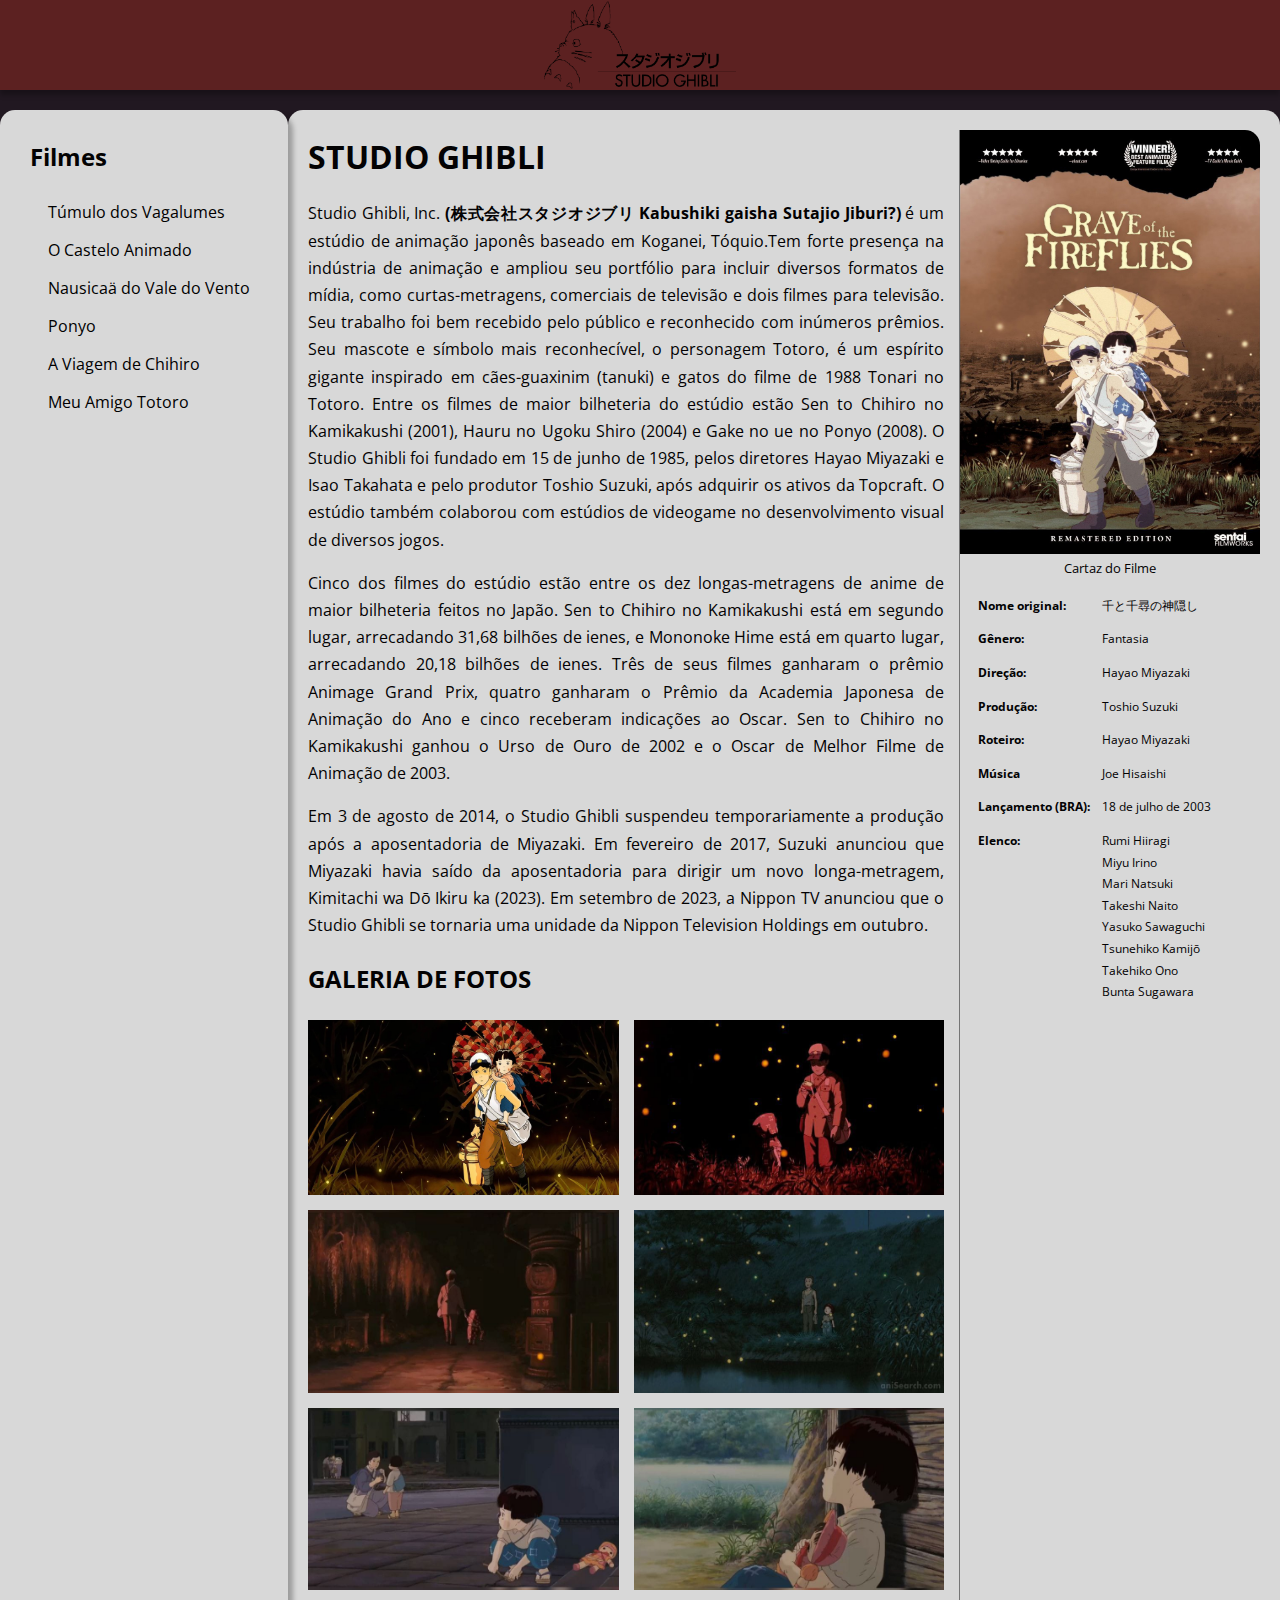
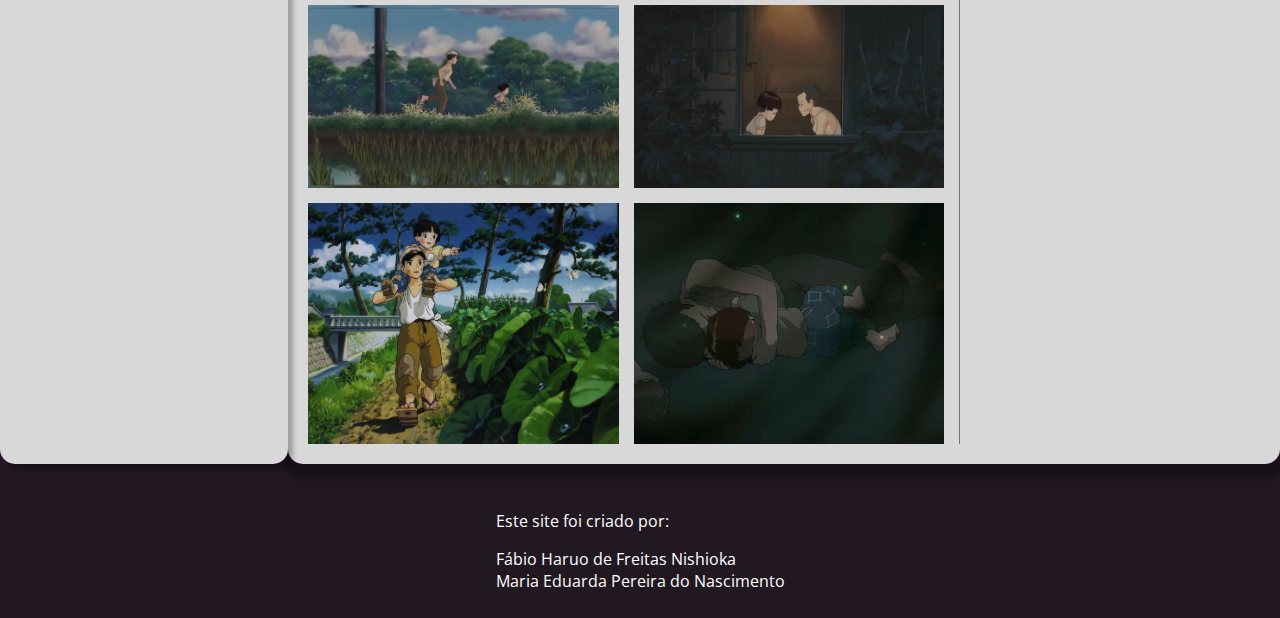
==== src/filmes/Grave-of-the-Fireflies/fireflies-grave.html @ 2c8ad787 "árvore organizada e galeria adicionada" ====
<!DOCTYPE html>
<html lang="pt-br">
<head>
    <meta charset="UTF-8">
    <meta name="viewport" content="width=device-width, initial-scale=1.0">
    <title>Pagina1</title>
    <link rel="stylesheet" href="../../styles/fireflies-grave.css">
</head>
<body>

    <header>
        <a href="../../../index.html">
            <img src="../../images/outros/logo.png" alt="">
        </a>
    </header>
    <nav>
        <!-- <button class="showFilms">Filmes</button> -->
        <h2>Filmes</h2>
        <ul>
            <li><a href="../Grave-of-the-Fireflies/fireflies-grave.html">Túmulo dos Vagalumes</a></li>
            <li><a href="../Howls-Moving-Castle/howls-moving-castle.html">O Castelo Animado</a></li>
            <li><a href="../Nausicaä/nausicaa.html">Nausicaä do Vale do Vento</a></li>
            <li><a href="../Ponyo/ponyo.html">Ponyo</a></li>
            <li><a href="../Spirited-Away/chihiro.html">A Viagem de Chihiro</a></li>
            <li><a href="../Totoro/totoro.html">Meu Amigo Totoro</a></li>
        </ul>
    </nav>
    <main>
        <article>
            <h1>STUDIO GHIBLI</h1>
            <p>
                Studio Ghibli, Inc. <strong>(株式会社スタジオジブリ Kabushiki gaisha Sutajio Jiburi?)</strong> é um estúdio de animação japonês baseado em Koganei, Tóquio.Tem forte presença na indústria de animação e ampliou seu portfólio para incluir diversos formatos de mídia, como curtas-metragens, comerciais de televisão e dois filmes para televisão. Seu trabalho foi bem recebido pelo público e reconhecido com inúmeros prêmios. Seu mascote e símbolo mais reconhecível, o personagem Totoro, é um espírito gigante inspirado em cães-guaxinim (tanuki) e gatos do filme de 1988 Tonari no Totoro. Entre os filmes de maior bilheteria do estúdio estão Sen to Chihiro no Kamikakushi (2001), Hauru no Ugoku Shiro (2004) e Gake no ue no Ponyo (2008). O Studio Ghibli foi fundado em 15 de junho de 1985, pelos diretores Hayao Miyazaki e Isao Takahata e pelo produtor Toshio Suzuki, após adquirir os ativos da Topcraft. O estúdio também colaborou com estúdios de videogame no desenvolvimento visual de diversos jogos.
            </p>
            <p>
                Cinco dos filmes do estúdio estão entre os dez longas-metragens de anime de maior bilheteria feitos no Japão. Sen to Chihiro no Kamikakushi está em segundo lugar, arrecadando 31,68 bilhões de ienes, e Mononoke Hime está em quarto lugar, arrecadando 20,18 bilhões de ienes. Três de seus filmes ganharam o prêmio Animage Grand Prix, quatro ganharam o Prêmio da Academia Japonesa de Animação do Ano e cinco receberam indicações ao Oscar. Sen to Chihiro no Kamikakushi ganhou o Urso de Ouro de 2002 e o Oscar de Melhor Filme de Animação de 2003. 
            </p>
            <p>
                Em 3 de agosto de 2014, o Studio Ghibli suspendeu temporariamente a produção após a aposentadoria de Miyazaki. Em fevereiro de 2017, Suzuki anunciou que Miyazaki havia saído da aposentadoria para dirigir um novo longa-metragem, Kimitachi wa Dō Ikiru ka (2023). Em setembro de 2023, a Nippon TV anunciou que o Studio Ghibli se tornaria uma unidade da Nippon Television Holdings em outubro. 
            </p>

            <h2>GALERIA DE FOTOS</h2>
            <div class="galeria">
                <div class="img-wrapper">
                    <img src="./imagens-do-filme/IMG-20240615-WA0070.jpg" alt="">
                </div>
                <div class="img-wrapper">
                    <img src="./imagens-do-filme/IMG-20240615-WA0071.jpg" alt="">
                </div>
                <div class="img-wrapper">
                    <img src="./imagens-do-filme/IMG-20240615-WA0073.jpg" alt="">
                </div>
                <div class="img-wrapper">
                    <img src="./imagens-do-filme/IMG-20240615-WA0074.jpg" alt="">
                </div>
                <div class="img-wrapper">
                    <img src="./imagens-do-filme/IMG-20240615-WA0075.jpg" alt="">
                </div>
                <div class="img-wrapper">
                    <img src="./imagens-do-filme/IMG-20240615-WA0076.jpg" alt="">
                </div>
                <div class="img-wrapper">
                    <img src="./imagens-do-filme/IMG-20240615-WA0077.jpg" alt="">
                </div>
                <div class="img-wrapper">
                    <img src="./imagens-do-filme/IMG-20240615-WA0078.jpg" alt="">
                </div>
                <div class="img-wrapper">
                    <img src="./imagens-do-filme/IMG-20240615-WA0072-sim.jpg" alt="">
                </div>
                <div class="img-wrapper">
                    <img src="./imagens-do-filme/IMG-20240615-WA0079.jpg" alt="">
                </div>
            </div>
        </article>
        <section class="informacoes-adicionais">
            <img src="./cartaz.jpg" alt="">
            <figcaption>Cartaz do Filme</figcaption>
            <table>
                <tr>
                    <th>Nome original:</th>
                    <td>千と千尋の神隠し</td>
                </tr>
                <tr>
                    <th>Gênero:</th>
                    <td>Fantasia</td>
                </tr>
                <tr>
                    <th>Direção:</th>
                    <td>Hayao Miyazaki</td>
                </tr>
                <tr>
                    <th>Produção:</th>
                    <td>Toshio Suzuki</td>
                </tr>
                <tr>
                    <th>Roteiro:</th>
                    <td>Hayao Miyazaki</td>
                </tr>
                <tr>
                    <th>Música</th>
                    <td>Joe Hisaishi</td>
                </tr>
                <tr>
                    <th>Lançamento (BRA):</th>
                    <td>18 de julho de 2003</td>
                </tr>
                <tr>
                    <th>Elenco:</th>
                    <td>
                        <ul>
                            <li>Rumi Hiiragi</li>
                            <li>Miyu Irino</li>
                            <li>Mari Natsuki</li>
                            <li>Takeshi Naito</li>
                            <li>Yasuko Sawaguchi</li>
                            <li>Tsunehiko Kamijō</li>
                            <li>Takehiko Ono</li>
                            <li>Bunta Sugawara </li>
                        </ul>
                    </td>
                </tr>
            </table>
        </section>
    </main>
    <footer>
        <p>Este site foi criado por:</p>
        <ul>
            <li>Fábio Haruo de Freitas Nishioka</li>
            <li>Maria Eduarda Pereira do Nascimento</li>
        </ul>
    </footer>

    <script src="script/app.js"></script>
</body>
</html>
---- src/styles/fireflies-grave.css ----
@import url('../../estilo.css');

:root {
    --header: #5C2121;
    --fundo: #211821;
    --main: #d8d8d8;
    --font-color: #030203;
}
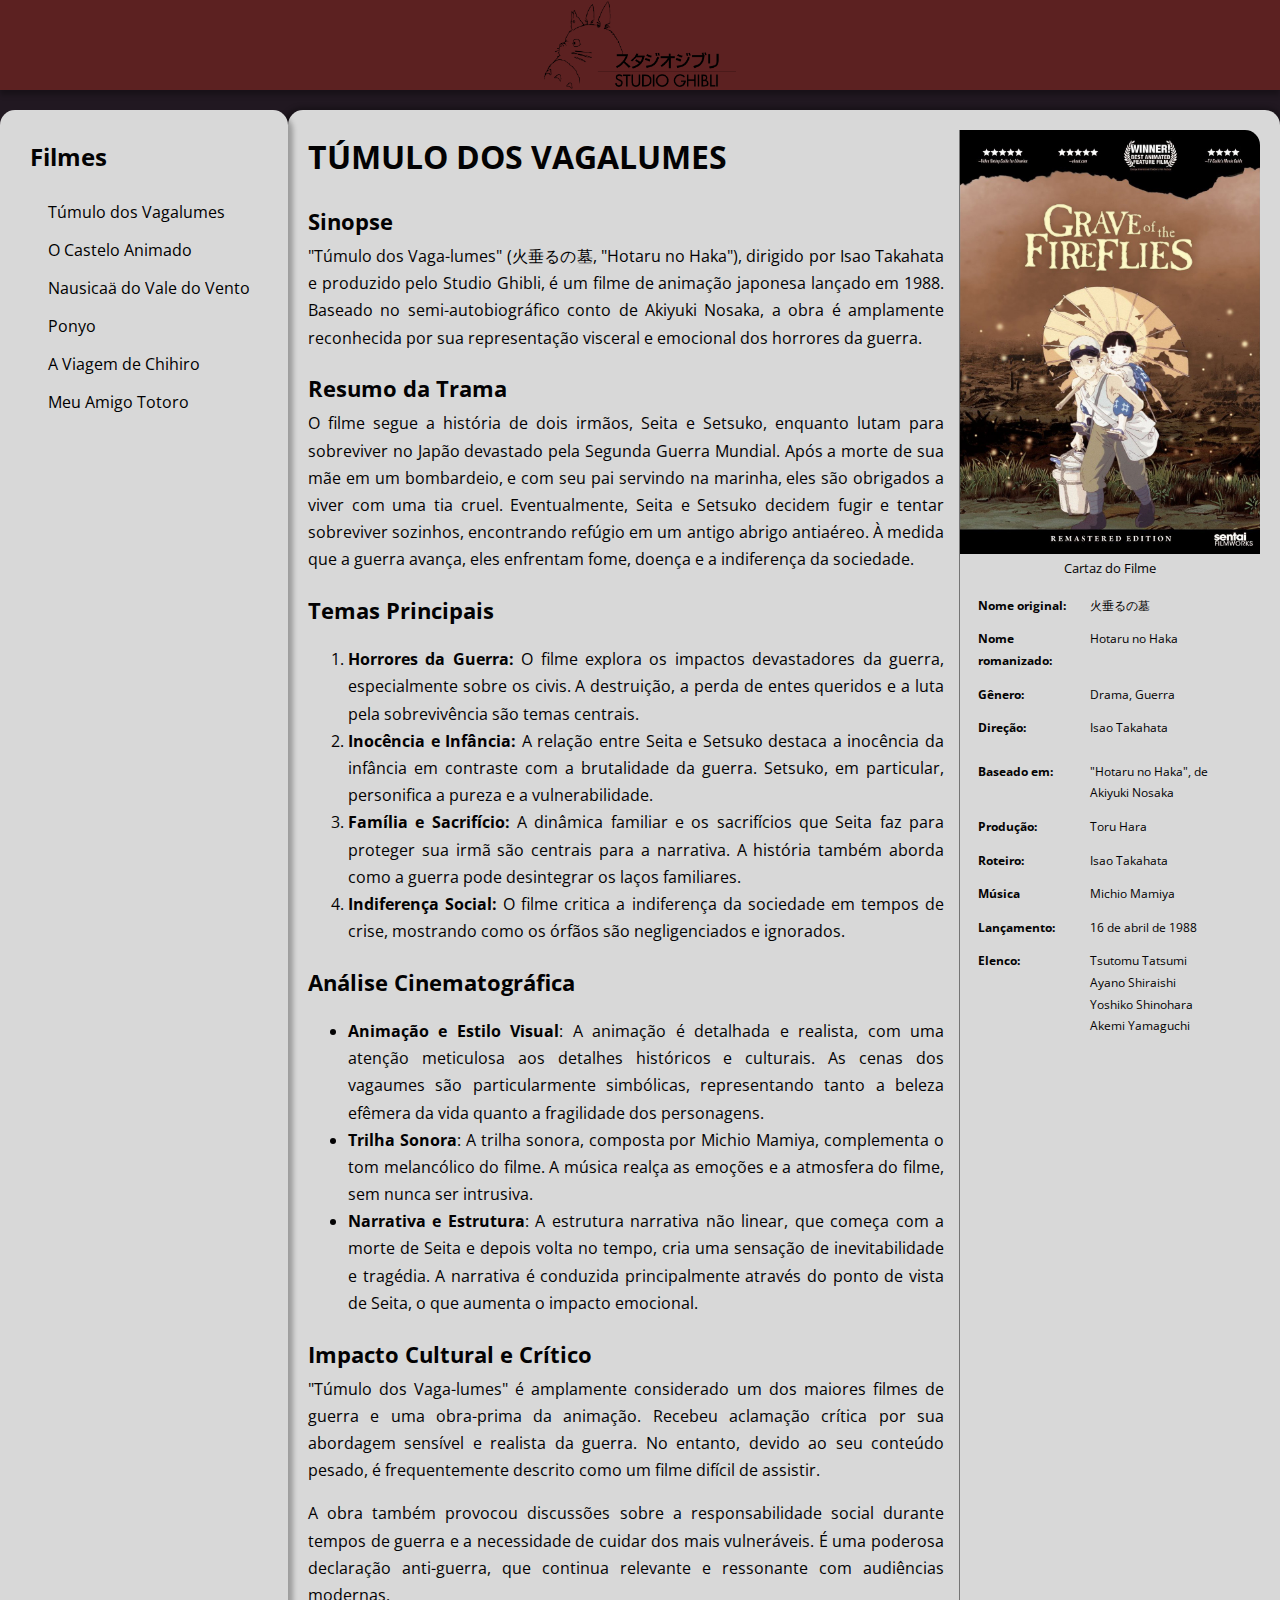
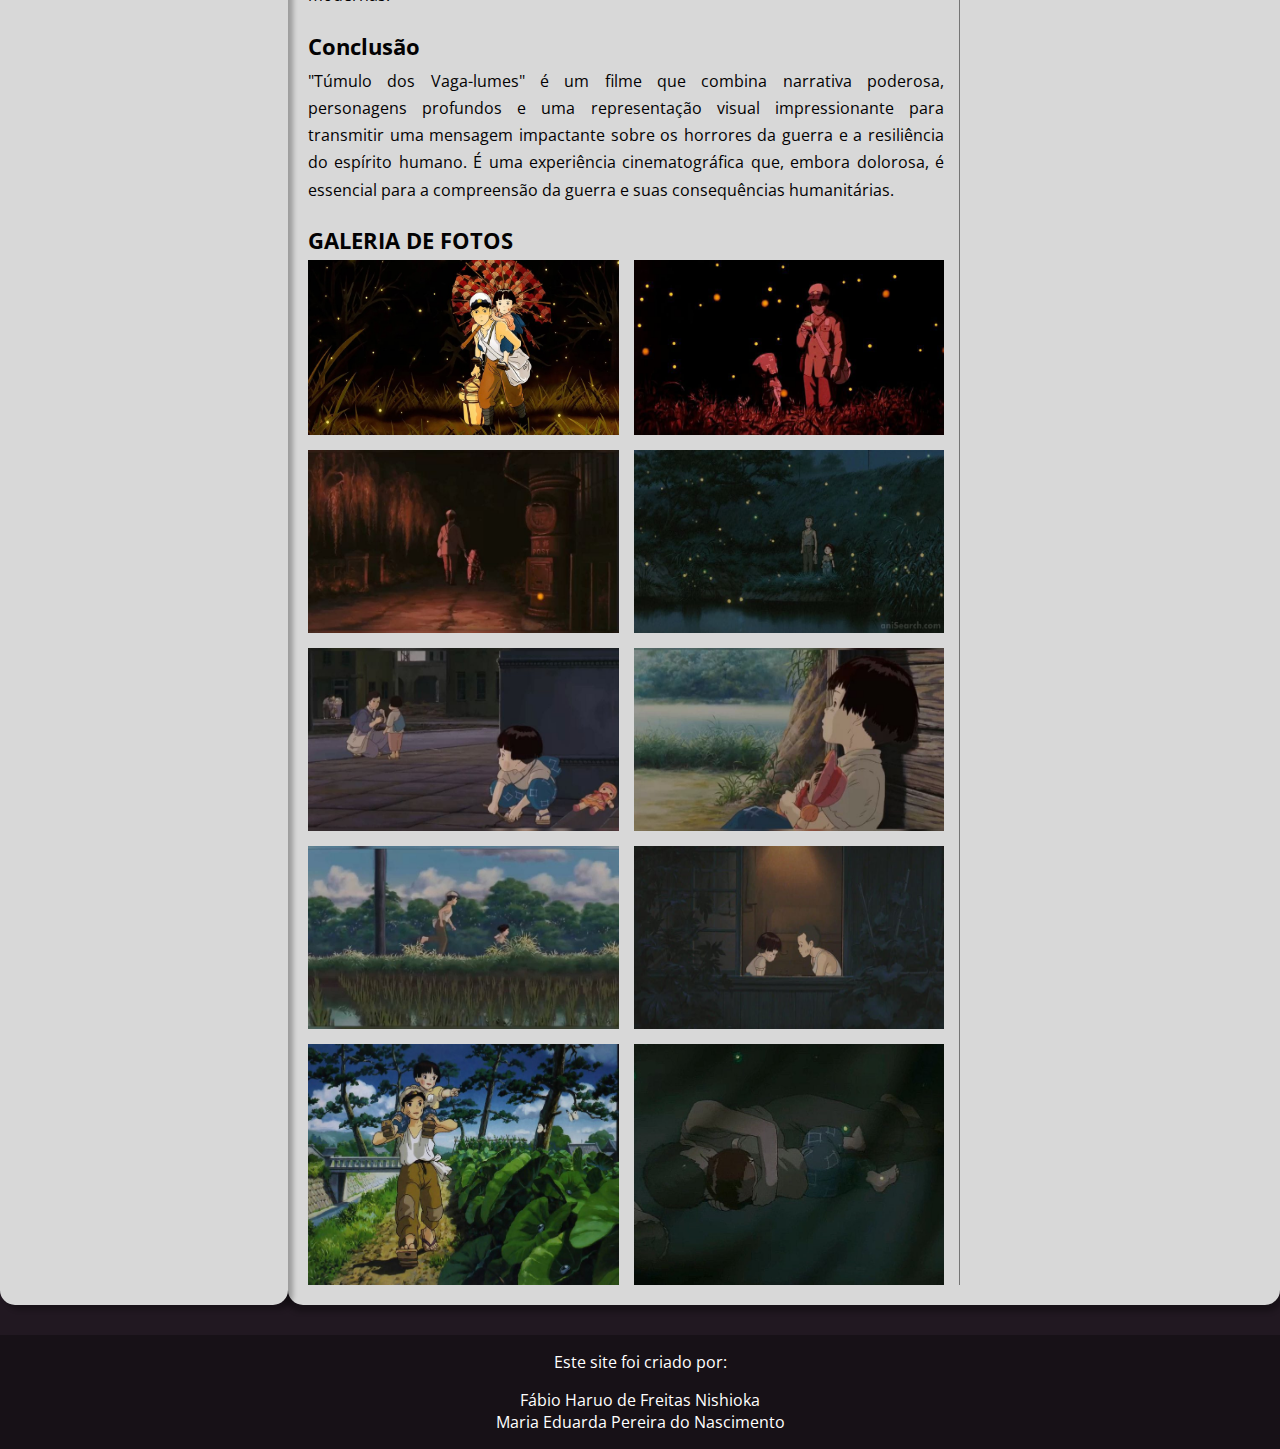
==== commit b403b420: "conteúdo finalizado" ====
--- a/src/filmes/Grave-of-the-Fireflies/fireflies-grave.html
+++ b/src/filmes/Grave-of-the-Fireflies/fireflies-grave.html
@@ -3,7 +3,7 @@
 <head>
     <meta charset="UTF-8">
     <meta name="viewport" content="width=device-width, initial-scale=1.0">
-    <title>Pagina1</title>
+    <title>Studio Ghibli | Túmulo dos Vagalumes</title>
     <link rel="stylesheet" href="../../styles/fireflies-grave.css">
 </head>
 <body>
@@ -27,16 +27,42 @@
     </nav>
     <main>
         <article>
-            <h1>STUDIO GHIBLI</h1>
+            <h1>TÚMULO DOS VAGALUMES</h1>
+            <h2>Sinopse</h2>
             <p>
-                Studio Ghibli, Inc. <strong>(株式会社スタジオジブリ Kabushiki gaisha Sutajio Jiburi?)</strong> é um estúdio de animação japonês baseado em Koganei, Tóquio.Tem forte presença na indústria de animação e ampliou seu portfólio para incluir diversos formatos de mídia, como curtas-metragens, comerciais de televisão e dois filmes para televisão. Seu trabalho foi bem recebido pelo público e reconhecido com inúmeros prêmios. Seu mascote e símbolo mais reconhecível, o personagem Totoro, é um espírito gigante inspirado em cães-guaxinim (tanuki) e gatos do filme de 1988 Tonari no Totoro. Entre os filmes de maior bilheteria do estúdio estão Sen to Chihiro no Kamikakushi (2001), Hauru no Ugoku Shiro (2004) e Gake no ue no Ponyo (2008). O Studio Ghibli foi fundado em 15 de junho de 1985, pelos diretores Hayao Miyazaki e Isao Takahata e pelo produtor Toshio Suzuki, após adquirir os ativos da Topcraft. O estúdio também colaborou com estúdios de videogame no desenvolvimento visual de diversos jogos.
+                "Túmulo dos Vaga-lumes" (火垂るの墓, "Hotaru no Haka"), dirigido por Isao Takahata e produzido pelo Studio Ghibli, é um filme de animação japonesa lançado em 1988. Baseado no semi-autobiográfico conto de Akiyuki Nosaka, a obra é amplamente reconhecida por sua representação visceral e emocional dos horrores da guerra.
             </p>
-            <p>
-                Cinco dos filmes do estúdio estão entre os dez longas-metragens de anime de maior bilheteria feitos no Japão. Sen to Chihiro no Kamikakushi está em segundo lugar, arrecadando 31,68 bilhões de ienes, e Mononoke Hime está em quarto lugar, arrecadando 20,18 bilhões de ienes. Três de seus filmes ganharam o prêmio Animage Grand Prix, quatro ganharam o Prêmio da Academia Japonesa de Animação do Ano e cinco receberam indicações ao Oscar. Sen to Chihiro no Kamikakushi ganhou o Urso de Ouro de 2002 e o Oscar de Melhor Filme de Animação de 2003. 
-            </p>
-            <p>
-                Em 3 de agosto de 2014, o Studio Ghibli suspendeu temporariamente a produção após a aposentadoria de Miyazaki. Em fevereiro de 2017, Suzuki anunciou que Miyazaki havia saído da aposentadoria para dirigir um novo longa-metragem, Kimitachi wa Dō Ikiru ka (2023). Em setembro de 2023, a Nippon TV anunciou que o Studio Ghibli se tornaria uma unidade da Nippon Television Holdings em outubro. 
-            </p>
+
+            <h2>Resumo da Trama</h2>
+
+            <p>O filme segue a história de dois irmãos, Seita e Setsuko, enquanto lutam para sobreviver no Japão devastado pela Segunda Guerra Mundial. Após a morte de sua mãe em um bombardeio, e com seu pai servindo na marinha, eles são obrigados a viver com uma tia cruel. Eventualmente, Seita e Setsuko decidem fugir e tentar sobreviver sozinhos, encontrando refúgio em um antigo abrigo antiaéreo. À medida que a guerra avança, eles enfrentam fome, doença e a indiferença da sociedade.</p>
+
+            <h2>Temas Principais</h2>
+
+            <ol>
+                <li><strong>Horrores da Guerra:</strong> O filme explora os impactos devastadores da guerra, especialmente sobre os civis. A destruição, a perda de entes queridos e a luta pela sobrevivência são temas centrais.</li>
+                <li><strong>Inocência e Infância:</strong> A relação entre Seita e Setsuko destaca a inocência da infância em contraste com a brutalidade da guerra. Setsuko, em particular, personifica a pureza e a vulnerabilidade.</li>
+                <li><strong>Família e Sacrifício:</strong> A dinâmica familiar e os sacrifícios que Seita faz para proteger sua irmã são centrais para a narrativa. A história também aborda como a guerra pode desintegrar os laços familiares.</li>
+                <li><strong>Indiferença Social:</strong> O filme critica a indiferença da sociedade em tempos de crise, mostrando como os órfãos são negligenciados e ignorados.</li>
+            </ol>
+
+            <h2>Análise Cinematográfica</h2>
+
+            <ul>
+                <li><strong>Animação e Estilo Visual</strong>: A animação é detalhada e realista, com uma atenção meticulosa aos detalhes históricos e culturais. As cenas dos vagaumes são particularmente simbólicas, representando tanto a beleza efêmera da vida quanto a fragilidade dos personagens.</li>
+                <li><strong>Trilha Sonora</strong>: A trilha sonora, composta por Michio Mamiya, complementa o tom melancólico do filme. A música realça as emoções e a atmosfera do filme, sem nunca ser intrusiva.</li>
+                <li><strong>Narrativa e Estrutura</strong>: A estrutura narrativa não linear, que começa com a morte de Seita e depois volta no tempo, cria uma sensação de inevitabilidade e tragédia. A narrativa é conduzida principalmente através do ponto de vista de Seita, o que aumenta o impacto emocional.</li>
+            </ul>
+
+            <h2>Impacto Cultural e Crítico</h2>
+
+            <p>"Túmulo dos Vaga-lumes" é amplamente considerado um dos maiores filmes de guerra e uma obra-prima da animação. Recebeu aclamação crítica por sua abordagem sensível e realista da guerra. No entanto, devido ao seu conteúdo pesado, é frequentemente descrito como um filme difícil de assistir.</p>
+
+            <p>A obra também provocou discussões sobre a responsabilidade social durante tempos de guerra e a necessidade de cuidar dos mais vulneráveis. É uma poderosa declaração anti-guerra, que continua relevante e ressonante com audiências modernas.</p>
+
+            <h2>Conclusão</h2>
+
+            <p>"Túmulo dos Vaga-lumes" é um filme que combina narrativa poderosa, personagens profundos e uma representação visual impressionante para transmitir uma mensagem impactante sobre os horrores da guerra e a resiliência do espírito humano. É uma experiência cinematográfica que, embora dolorosa, é essencial para a compreensão da guerra e suas consequências humanitárias.</p>
 
             <h2>GALERIA DE FOTOS</h2>
             <div class="galeria">
@@ -78,44 +104,49 @@
             <table>
                 <tr>
                     <th>Nome original:</th>
-                    <td>千と千尋の神隠し</td>
+                    <td>火垂るの墓</td>
+                </tr>
+                <tr>
+                    <th>Nome romanizado:</th>
+                    <td>Hotaru no Haka</td>
                 </tr>
                 <tr>
                     <th>Gênero:</th>
-                    <td>Fantasia</td>
+                    <td>Drama, Guerra</td>
                 </tr>
                 <tr>
                     <th>Direção:</th>
-                    <td>Hayao Miyazaki</td>
+                    <td>Isao Takahata</td>
+                </tr>
+                <tr>
+                <tr>
+                    <th>Baseado em:</th>
+                    <td>"Hotaru no Haka", de Akiyuki Nosaka</td>
                 </tr>
                 <tr>
                     <th>Produção:</th>
-                    <td>Toshio Suzuki</td>
+                    <td>Toru Hara</td>
                 </tr>
                 <tr>
                     <th>Roteiro:</th>
-                    <td>Hayao Miyazaki</td>
+                    <td>Isao Takahata</td>
                 </tr>
                 <tr>
                     <th>Música</th>
-                    <td>Joe Hisaishi</td>
+                    <td>Michio Mamiya</td>
                 </tr>
                 <tr>
-                    <th>Lançamento (BRA):</th>
-                    <td>18 de julho de 2003</td>
+                    <th>Lançamento:</th>
+                    <td>16 de abril de 1988</td>
                 </tr>
                 <tr>
                     <th>Elenco:</th>
                     <td>
                         <ul>
-                            <li>Rumi Hiiragi</li>
-                            <li>Miyu Irino</li>
-                            <li>Mari Natsuki</li>
-                            <li>Takeshi Naito</li>
-                            <li>Yasuko Sawaguchi</li>
-                            <li>Tsunehiko Kamijō</li>
-                            <li>Takehiko Ono</li>
-                            <li>Bunta Sugawara </li>
+                            <li>Tsutomu Tatsumi</li>
+                            <li>Ayano Shiraishi</li>
+                            <li>Yoshiko Shinohara</li>
+                            <li>Akemi Yamaguchi</li>
                         </ul>
                     </td>
                 </tr>
